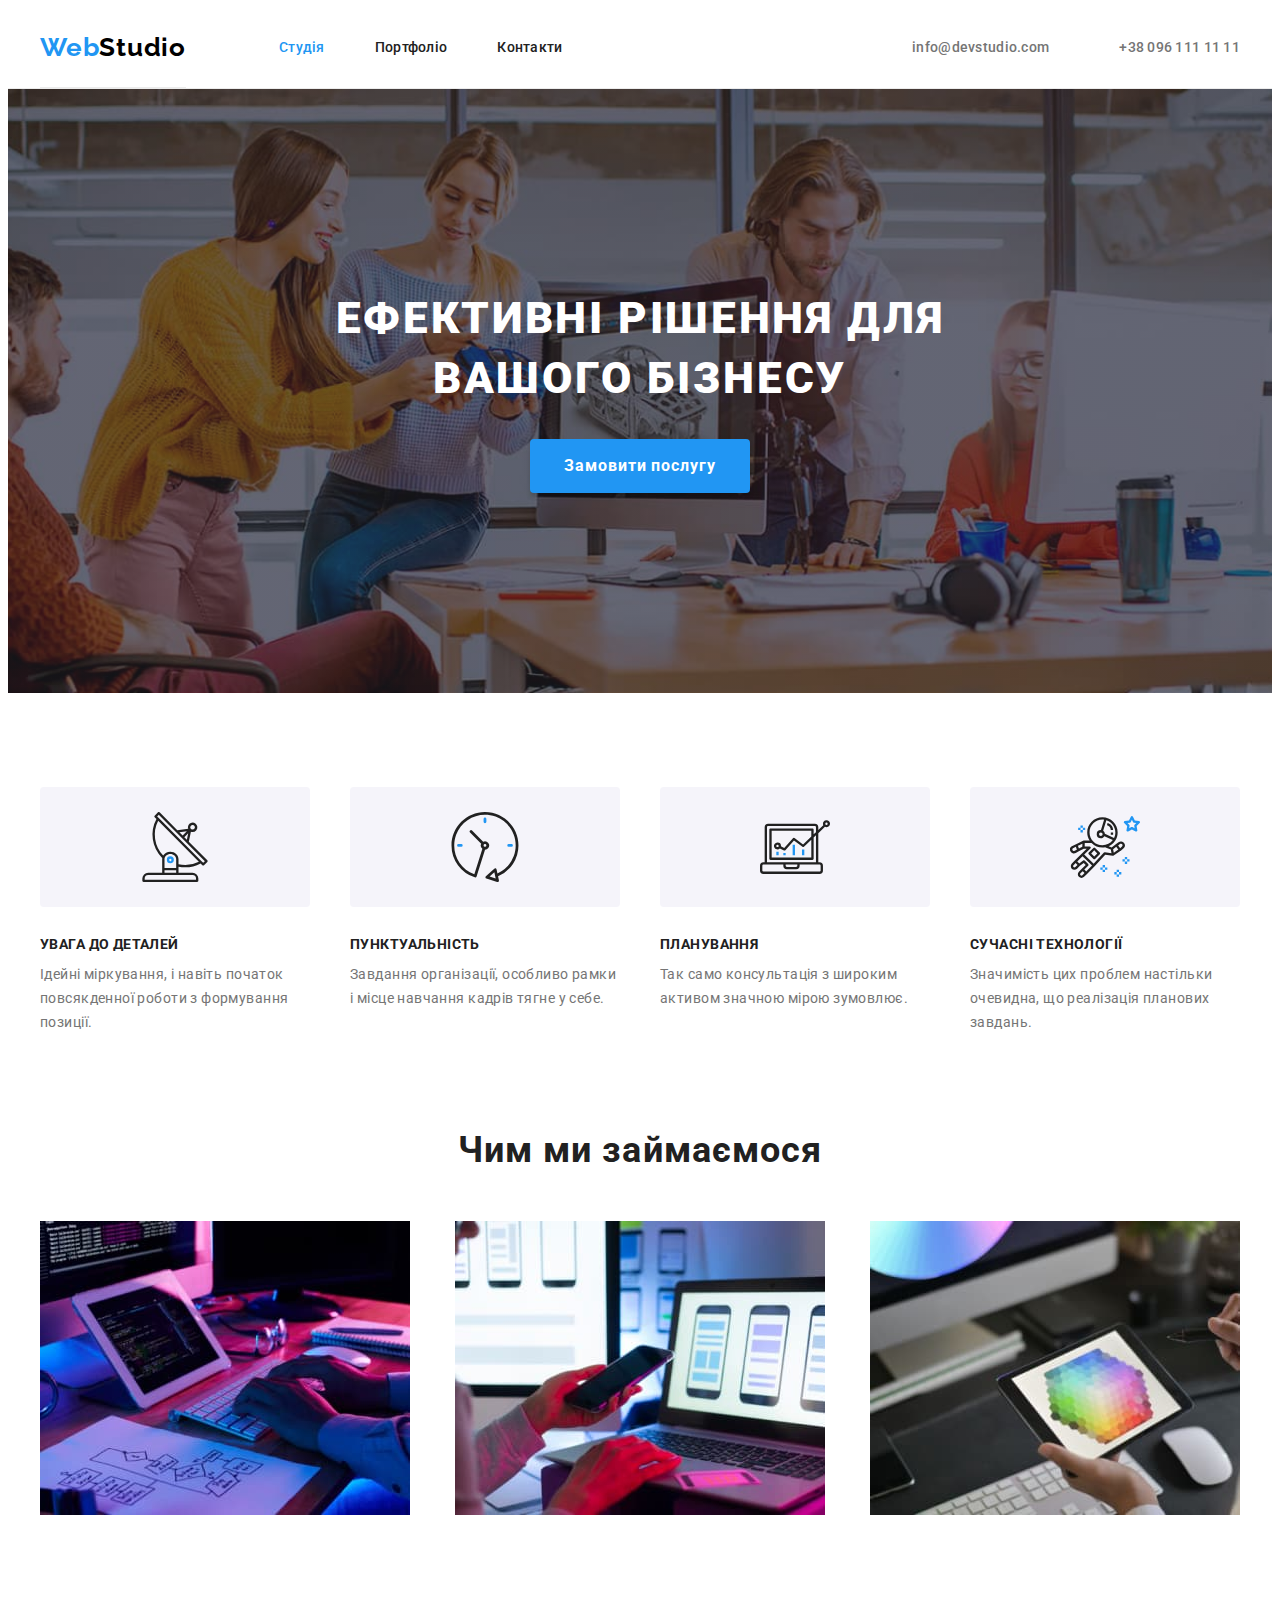
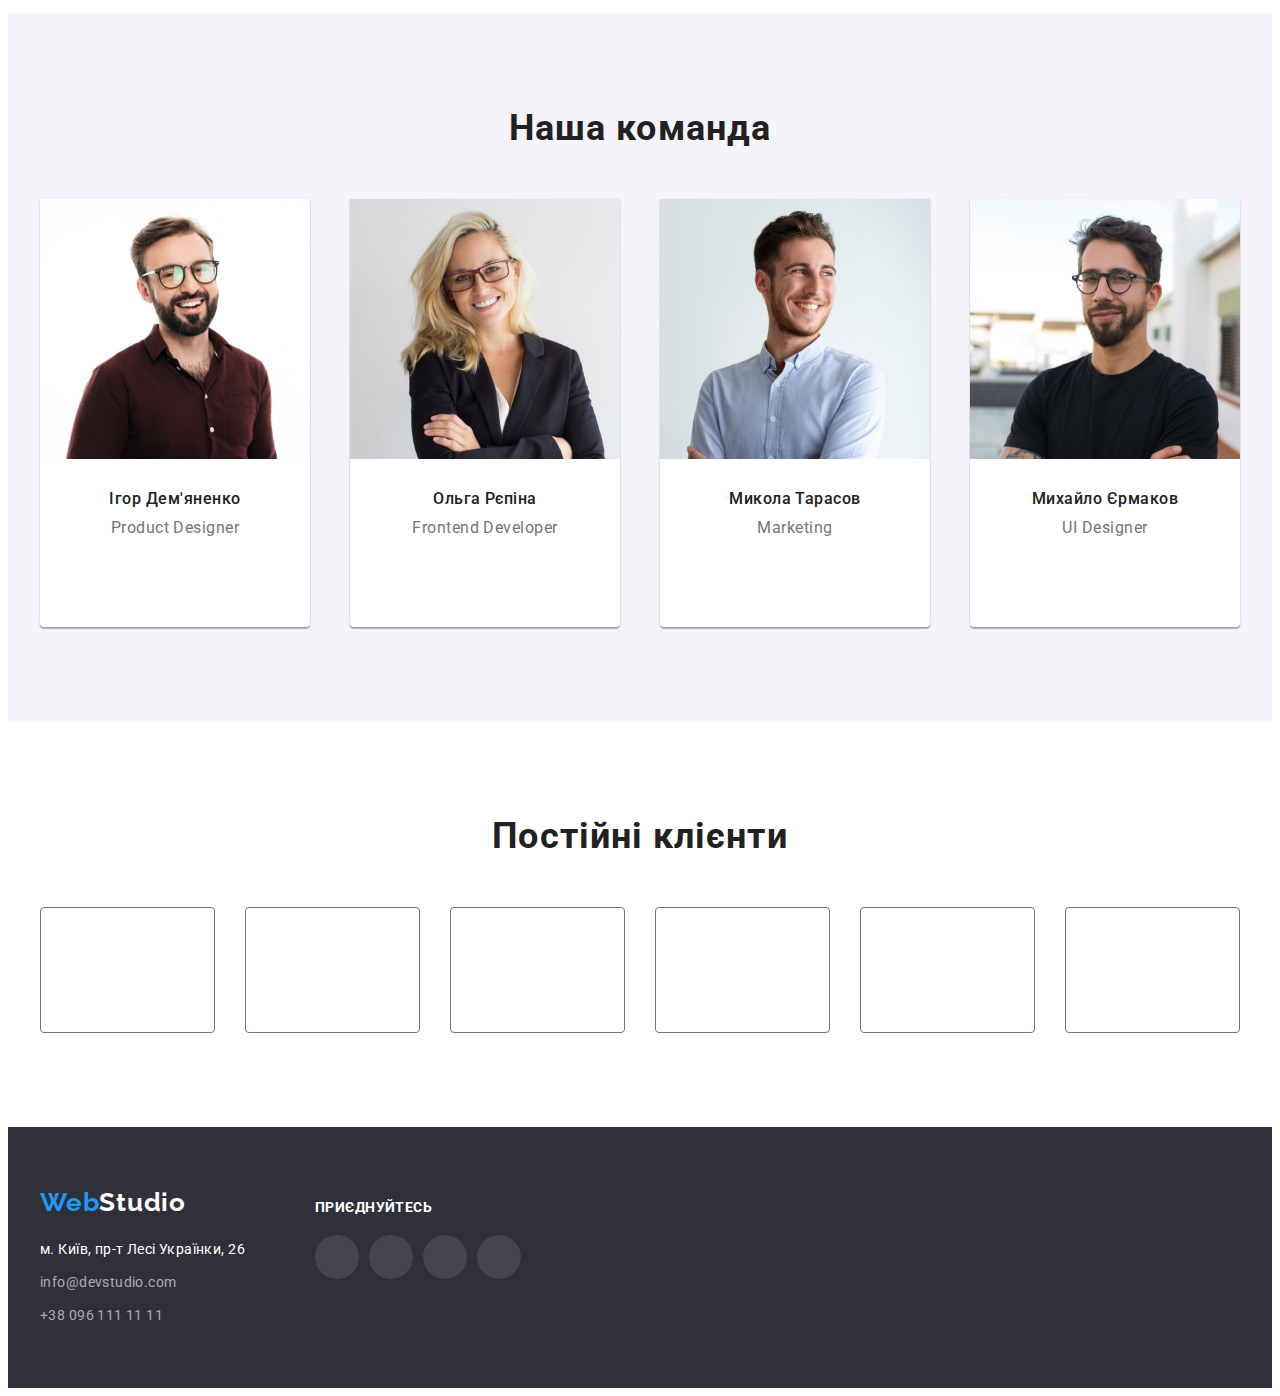
==== index.html @ 78f127bf "first commit" ====
<!DOCTYPE html>
<html lang="uk">
  <head>
    <meta charset="utf-8" />
    <meta name="description" content="Студія веб розробки" />
    <meta name="viewport" content="width=device-width, initial-scale=1.0" />
    <title>WebStudio</title>
    <link rel="preconnect" href="https://fonts.googleapis.com" />
    <link rel="preconnect" href="https://fonts.gstatic.com" crossorigin />
    <link
      href="https://fonts.googleapis.com/css2?family=Raleway:wght@700&family=Roboto:wght@400;500;700;900&display=swap"
      rel="stylesheet"
    />
    <link
      rel="stylesheet"
      href="https://cdnjs.cloudflare.com/ajax/libs/modern-normalize/1.1.0/modern-normalize.min.css"
      integrity="sha512-wpPYUAdjBVSE4KJnH1VR1HeZfpl1ub8YT/NKx4PuQ5NmX2tKuGu6U/JRp5y+Y8XG2tV+wKQpNHVUX03MfMFn9Q=="
      crossorigin="anonymous"
      referrerpolicy="no-referrer"
    />
    <link rel="stylesheet" href="./css/styles.css" />
  </head>

  <body>
    <header class="header">
      <nav class="container no-padding main-nav">
        <a href="./index.html" class="logo header"><span>Web</span>Studio</a>
        <ul class="site-nav list">
          <li class="item">
            <a href="./index.html" class="current link menu">Студія</a>
          </li>
          <li class="item">
            <a href="./portfolio.html" class="link menu">Портфоліо</a>
          </li>
          <li class="item"><a href="" class="link menu">Контакти</a></li>
        </ul>
        <ul class="site-nav list">
          <li class="item">
            <a href="mailto:info@devstudio.com" class="link contacts">
              <svg class="site-nav-icons-envelope">
                <use href="./images/icons.svg#icon-envelope"></use>
              </svg>
              info@devstudio.com
            </a>
          </li>
          <li class="item">
            <a href="tel:+380961111111" class="link contacts"
              ><svg class="site-nav-icons-smartphone">
                <use href="./images/icons.svg#icon-smartphone"></use>
              </svg>
              +38 096 111 11 11</a
            >
          </li>
        </ul>
      </nav>
    </header>

    <main>
      <section class="hero">
        <h1 class="hero-title">Ефективні рішення для вашого бізнесу</h1>
        <button type="button" class="button primary">Замовити послугу</button>
      </section>
      <section class="section">
        <div class="container">
          <h2 class="section-title hidden">Особливості</h2>
          <ul class="features list">
            <li class="features-item antenna">
              <h3 class="title">УВАГА ДО ДЕТАЛЕЙ</h3>
              <p class="text">
                Ідейні міркування, і навіть початок повсякденної роботи з
                формування позиції.
              </p>
            </li>
            <li class="features-item clock">
              <h3 class="title">ПУНКТУАЛЬНІСТЬ</h3>
              <p class="text">
                Завдання організації, особливо рамки і місце навчання кадрів
                тягне у себе.
              </p>
            </li>
            <li class="features-item diagram">
              <h3 class="title">ПЛАНУВАННЯ</h3>
              <p class="text">
                Так само консультація з широким активом значною мірою зумовлює.
              </p>
            </li>
            <li class="features-item astronaut">
              <h3 class="title">СУЧАСНІ ТЕХНОЛОГІЇ</h3>
              <p class="text">
                Значимість цих проблем настільки очевидна, що реалізація
                планових завдань.
              </p>
            </li>
          </ul>
        </div>
      </section>
      <section class="section no-top-padding">
        <div class="container">
          <h2 class="section-title">Чим ми займаємося</h2>
          <ul class="services list">
            <li>
              <img
                src="./images/keyboard.jpg"
                width="370"
                alt="людина друкує на клавіатурі"
              />
            </li>
            <li>
              <img src="./images/laptop.jpg" width="370" alt="телефон у руці" />
            </li>
            <li>
              <img
                src="./images/tablet.jpg"
                width="370"
                alt="планшет з кольоровою палитрою"
              />
            </li>
          </ul>
        </div>
      </section>
      <section class="section-accent">
        <div class="container">
          <h2 class="section-title">Наша команда</h2>
          <ul class="team list">
            <li class="item">
              <img
                src="./images/IgorD.jpg"
                width="270"
                alt="Ігор Дем'яненко"
                class="picture"
              />
              <div class="caption">
                <h3 class="title">Ігор Дем'яненко</h3>
                <p lang="en" class="text">Product Designer</p>
                <ul class="list social-list">
                  <li class="social-list-item">
                    <svg
                      class="social-list-icon"
                      width="20"
                      height="20"
                      aria-label="instagram"
                      lang="en"
                    >
                      <use href="./images/icons.svg#icon-instagram"></use>
                    </svg>
                  </li>
                  <li class="social-list-item">
                    <svg
                      class="social-list-icon"
                      width="20"
                      height="20"
                      aria-label="twitter"
                      lang="en"
                    >
                      <use href="./images/icons.svg#icon-twitter"></use>
                    </svg>
                  </li>
                  <li class="social-list-item">
                    <svg
                      class="social-list-icon"
                      width="20"
                      height="20"
                      aria-label="facebook"
                      lang="en"
                    >
                      <use href="./images/icons.svg#icon-facebook"></use>
                    </svg>
                  </li>
                  <li class="social-list-item">
                    <svg
                      class="social-list-icon"
                      width="20px"
                      height="20"
                      aria-label="linkedin"
                      lang="en"
                    >
                      <use href="./images/icons.svg#icon-linkedin"></use>
                    </svg>
                  </li>
                </ul>
              </div>
            </li>
            <li class="item">
              <img
                src="./images/OlgaR.jpg"
                width="270"
                alt="Ольга Рєпіна"
                class="picture"
              />
              <div class="caption">
                <h3 class="title">Ольга Рєпіна</h3>
                <p lang="en" class="text">Frontend Developer</p>
                <ul class="list social-list">
                  <li class="social-list-item">
                    <svg
                      class="social-list-icon"
                      width="20"
                      height="20"
                      aria-label="instagram"
                      lang="en"
                    >
                      <use href="./images/icons.svg#icon-instagram"></use>
                    </svg>
                  </li>
                  <li class="social-list-item">
                    <svg
                      class="social-list-icon"
                      width="20"
                      height="20"
                      aria-label="twitter"
                      lang="en"
                    >
                      <use href="./images/icons.svg#icon-twitter"></use>
                    </svg>
                  </li>
                  <li class="social-list-item">
                    <svg
                      class="social-list-icon"
                      width="20"
                      height="20"
                      aria-label="facebook"
                      lang="en"
                    >
                      <use href="./images/icons.svg#icon-facebook"></use>
                    </svg>
                  </li>
                  <li class="social-list-item">
                    <svg
                      class="social-list-icon"
                      width="20px"
                      height="20"
                      aria-label="linkedin"
                      lang="en"
                    >
                      <use href="./images/icons.svg#icon-linkedin"></use>
                    </svg>
                  </li>
                </ul>
              </div>
            </li>
            <li class="item">
              <img
                src="./images/MykolaT.jpg"
                width="270"
                alt="Микола Тарасов"
                class="picture"
              />
              <div class="caption">
                <h3 class="title">Микола Тарасов</h3>
                <p lang="en" class="text">Marketing</p>
                <ul class="list social-list">
                  <li class="social-list-item social-list-item-team">
                    <svg
                      class="social-list-icon"
                      width="20"
                      height="20"
                      aria-label="instagram"
                      lang="en"
                    >
                      <use href="./images/icons.svg#icon-instagram"></use>
                    </svg>
                  </li>
                  <li class="social-list-item social-list-item-team">
                    <svg
                      class="social-list-icon"
                      width="20"
                      height="20"
                      aria-label="twitter"
                      lang="en"
                    >
                      <use href="./images/icons.svg#icon-twitter"></use>
                    </svg>
                  </li>
                  <li class="social-list-item social-list-item-team">
                    <svg
                      class="social-list-icon"
                      width="20"
                      height="20"
                      aria-label="facebook"
                      lang="en"
                    >
                      <use href="./images/icons.svg#icon-facebook"></use>
                    </svg>
                  </li>
                  <li class="social-list-item social-list-item-team">
                    <svg
                      class="social-list-icon"
                      width="20px"
                      height="20"
                      aria-label="linkedin"
                      lang="en"
                    >
                      <use href="./images/icons.svg#icon-linkedin"></use>
                    </svg>
                  </li>
                </ul>
              </div>
            </li>
            <li class="item">
              <img
                src="./images/MyhailoY.jpg"
                width="270"
                alt="Михайло Єрмаков"
                class="picture"
              />
              <div class="caption">
                <h3 class="title">Михайло Єрмаков</h3>
                <p lang="en" class="text">UI Designer</p>
                <ul class="list social-list">
                  <li class="social-list-item">
                    <svg
                      class="social-list-icon"
                      width="20"
                      height="20"
                      aria-label="instagram"
                      lang="en"
                    >
                      <use href="./images/icons.svg#icon-instagram"></use>
                    </svg>
                  </li>
                  <li class="social-list-item">
                    <svg
                      class="social-list-icon"
                      width="20"
                      height="20"
                      aria-label="twitter"
                      lang="en"
                    >
                      <use href="./images/icons.svg#icon-twitter"></use>
                    </svg>
                  </li>
                  <li class="social-list-item">
                    <svg
                      class="social-list-icon"
                      width="20"
                      height="20"
                      aria-label="facebook"
                      lang="en"
                    >
                      <use href="./images/icons.svg#icon-facebook"></use>
                    </svg>
                  </li>
                  <li class="social-list-item">
                    <svg
                      class="social-list-icon"
                      width="20px"
                      height="20"
                      aria-label="linkedin"
                      lang="en"
                    >
                      <use href="./images/icons.svg#icon-linkedin"></use>
                    </svg>
                  </li>
                </ul>
              </div>
            </li>
          </ul>
        </div>
      </section>
      <section class="section">
        <div class="container">
          <h2 class="section-title">Постійні клієнти</h2>
          <ul class="list clients">
            <li class="clients-item">
              <svg class="clients-icon" width="106" height="60">
                <use href="./images/icons.svg#icon-Logo"></use>
              </svg>
            </li>
            <li class="clients-item">
              <svg class="clients-icon" width="106" height="60">
                <use href="./images/icons.svg#icon-Logo-1"></use>
              </svg>
            </li>
            <li class="clients-item">
              <svg class="clients-icon" width="106" height="60">
                <use href="./images/icons.svg#icon-Logo-2"></use>
              </svg>
            </li>
            <li class="clients-item">
              <svg class="clients-icon" width="106" height="60">
                <use href="./images/icons.svg#icon-Logo-3"></use>
              </svg>
            </li>
            <li class="clients-item">
              <svg class="clients-icon" width="106" height="60">
                <use href="./images/icons.svg#icon-Logo-4"></use>
              </svg>
            </li>
            <li class="clients-item">
              <svg class="clients-icon" width="106" height="60">
                <use href="./images/icons.svg#icon-Logo-5"></use>
              </svg>
            </li>
          </ul>
        </div>
      </section>
    </main>

    <footer class="footer">
      <div class="container footer-flex-container">
        <div class="footer-links">
          <a href="index.html" class="logo footer"><span>Web</span>Studio</a>
          <address>
            <ul class="list">
              <li class="item">
                <a
                  href="https://goo.gl/maps/HQZ7D9N381DyTUNg7"
                  target="_blank"
                  rel="noopener noreferrer"
                  class="address link"
                  >м. Київ, пр-т Лесі Українки, 26</a
                >
              </li>
              <li class="item">
                <a href="mailto:info@devstudio.com" class="link"
                  >info@devstudio.com</a
                >
              </li>
              <li class="item">
                <a href="tel:+380961111111" class="link">+38 096 111 11 11</a>
              </li>
            </ul>
          </address>
        </div>
        <div class="footer-social-list-container">
          <h3 class="footer-social-list-title">приєднуйтесь</h3>
          <ul class="list social-list">
            <li class="social-list-item social-list-item-dark">
              <svg
                class="footer-social-list-icon"
                width="20"
                height="20"
                aria-label="instagram"
                lang="en"
              >
                <use href="./images/icons.svg#icon-instagram"></use>
              </svg>
            </li>
            <li class="social-list-item social-list-item-dark">
              <svg
                class="footer-social-list-icon"
                width="20"
                height="20"
                aria-label="twitter"
                lang="en"
              >
                <use href="./images/icons.svg#icon-twitter"></use>
              </svg>
            </li>
            <li class="social-list-item social-list-item-dark">
              <svg
                class="footer-social-list-icon"
                width="20"
                height="20"
                aria-label="facebook"
                lang="en"
              >
                <use href="./images/icons.svg#icon-facebook"></use>
              </svg>
            </li>
            <li class="social-list-item social-list-item-dark">
              <svg
                class="footer-social-list-icon"
                width="20px"
                height="20"
                aria-label="linkedin"
                lang="en"
              >
                <use href="./images/icons.svg#icon-linkedin"></use>
              </svg>
            </li>
          </ul>
        </div>
      </div>
    </footer>
  </body>
</html>
---- css/styles.css ----
/* grey rgba(255, 255, 255, 0.6); */

:root {
        --primary-text-color: #757575;
        --title-text-color: #212121;
        --accent: #2196F3;
        --background-accent: #F5F4FA;
        --hero-background: #2F303A;
        --primary-bg: #FFFFFF;
        --social-icons: #AFB1B8;
}

.list {
        list-style: none;
        padding: 0;
        margin: 0;
}

body {
        font-family: 'Roboto', sans-serif;

        color: var(--primary-text-color);
        background-color: var(--primary-bg);
}

h2.hidden {
        visibility: hidden;
        height: 0px;
        margin-top: 0;
        margin-bottom: 0;
}

.container {
        width: 1200px;
        padding-left: 15px;
        padding-right: 15px;
        margin-left: auto;
        margin-right: auto;
}

/* Logo */
.logo {
        font-family: 'Raleway';
        font-weight: 700;
        font-size: 26px;
        line-height: 1.2;
        text-decoration: none;
        letter-spacing: 0.03em;
}

.logo.header {
        display: block;
        padding-top: 24px;
        padding-bottom: 24px;
        margin-right: 93px;

        color: #000000;
}

.logo.footer {
        display: block;
        margin-bottom: 20px;
        padding-top: 0;
        padding-bottom: 0px;

        color: var(--primary-bg);
}

.logo span {
        color: var(--accent);
}

/* site navigation */
.site-nav {
        display: flex;
}

.site-nav .item:not(:last-child) {
        margin-right: 50px;
}

.main-nav .site-nav + .site-nav {
        margin-left: auto;
}

.site-nav .link {
        display: block;
        padding-top: 32px;
        padding-bottom: 32px;

        font-weight: 500;
        font-size: 14px;
        line-height: 1.14;
        text-decoration: none;
        letter-spacing: 0.02em;
}

.header {
        border-bottom: 1px solid #ECECEC;
}

.header .main-nav {
        display: flex;
        align-items: center;
}

.site-nav .link.menu {
        color: var(--title-text-color);
}

.site-nav .link.contacts {
        color: var(--primary-text-color);
        display: flex;
        align-items: center;
}

.site-nav .link:hover, .site-nav .link:focus, .footer-contacts .link:hover, .footer-contacts .link:focus {
        color: var(--accent);
}

.site-nav .link.current {
        color: var(--accent);
}

.site-nav-icons-envelope {
        width: 16px;
        height: 12px;
        margin-right: 10px;
        fill: var(--primary-text-color);
}

.site-nav-icons-smartphone {
        width: 10px;
        height: 16px;
        margin-right: 10px;
        fill: var(--primary-text-color);
}

.link.contacts:hover .site-nav-icons-envelope,
.link.contacts:focus .site-nav-icons-envelope,
.link.contacts:hover .site-nav-icons-smartphone,
.link.contacts:focus .site-nav-icons-smartphone {
        fill: var(--accent);
}

/* Buttons */
.button {
        display: inline-block;
        min-width: 73px;

        font-family: inherit;
        font-size: 16px;
        text-align: center;
        cursor: pointer;
        text-align: center;
        border-radius: 4px;
        border-color: transparent;
}

.button.primary {
        padding: 10px 32px;
        box-shadow: 0px 4px 4px rgba(0, 0, 0, 0.15);
        border-radius: 4px;

        color:var(--primary-bg);
        background-color: var(--accent);
        font-weight: 700;
        line-height: 1.88;
        letter-spacing: 0.06em;

}

.button.secondary {
        padding: 6px 22px;
        border-radius: 4px;

        color: var(--title-text-color);
        background-color: var(--background-accent);
        font-weight: 500;
        line-height: 1.6; 
        letter-spacing: 0.03em;
}

.button.secondary:hover {
        padding: 6px 25px;

        color: var(--primary-bg);
        background-color: var(--accent);
        box-shadow: 0px 3px 1px rgba(0, 0, 0, 0.1), 0px 1px 2px rgba(0, 0, 0, 0.08), 0px 2px 2px rgba(0, 0, 0, 0.12);
}

/* hero block */
.hero {
        padding-top: 200px;
        padding-bottom: 200px;
        max-width: 1600px;
        margin-left: auto;
        margin-right: auto;

        background-color: var(--hero-background);
        background-image: linear-gradient(rgba(47, 48, 58, 0.4), rgba(47, 48, 58, 0.4)),
       
                url('../images/hero-background.jpg');
        background-size: cover;
        background-position: center;
        background-repeat: no-repeat;
        text-align: center;
}

.hero-title {
        margin-top: 0;
        margin-bottom: 30px;
        margin-left: auto;
        margin-right: auto;
        max-width: 696px;

        color: var(--primary-bg);
        font-weight: 900;
        font-size: 44px;
        line-height: 1.36;
        letter-spacing: 0.06em;
        text-transform: uppercase;
}
        

/* Sections */
.section {
        padding-top: 94px;
        padding-bottom: 94px;
}

.section.no-top-padding {
        padding-top: 0;
}

.section-title {
        margin-top: 0;
        margin-bottom: 50px;

        color:var(--title-text-color);
        font-size: 36px;
        line-height: 1.17;
        text-align: center;
        letter-spacing: 0.03em;
}

.section-accent {
        padding-top: 94px;
        padding-bottom: 94px;

        background: var(--background-accent);
}

/* Features section (list) */
.features {
        display: flex;
        justify-content: space-between;
}

.features-item {
        width: 270px;
}

.features-item::before{
        display: block;
        margin-bottom: 30px;
        content: '';
        height: 120px;
        border-radius: 4px;
        background-color: #F5F4FA;
        background-size: 70px;
        background-repeat: no-repeat;
        background-position: center;
}

.antenna::before{
        background-image: url(../images/antenna.svg);
}

.clock::before {
        background-image: url(../images/clock.svg);
}

.diagram::before {
        background-image: url(../images/diagram.svg);
}

.astronaut::before {
        background-image: url(../images/astronaut.svg);
}

.features .title {
        margin-top: 0;
        margin-bottom: 10px;

        color: var(--title-text-color);
        font-size: 14px;
        line-height: 1.14;
        text-transform: uppercase;
        letter-spacing: 0.03em;
}

.features .text {
        margin-top: 0;
        margin-bottom: 0;

        font-size: 14px;
        line-height: 1.71;
        letter-spacing: 0.03em;
}

/* Services section (list)*/
.services {
        display: flex;
        justify-content: space-between;
}

/* Team section (list)*/
.team {
        display: flex;
        justify-content: space-between;
}

.team .title {
        margin-top: 0;
        margin-bottom: 10px;

        color: var(--title-text-color);
        font-weight: 500;
        font-size: 16px;
        line-height: 1.19;        
        text-align: center;
        letter-spacing: 0.03em;
}

.team .text {
        margin-top: 0;
        margin-bottom: 16px;

        line-height: 1.19;
        text-align: center;
        letter-spacing: 0.03em;
}

.team .caption {
        padding-top: 30px;
        padding-bottom: 30px;
}

.team .picture {
        display: block;
}

.team .item {
        width: 270px;
        background-color: #FFFFFF;
        box-shadow: 0px 1px 3px rgba(0, 0, 0, 0.12), 0px 1px 1px rgba(0, 0, 0, 0.14), 0px 2px 1px rgba(0, 0, 0, 0.2);
        border-radius: 0px 0px 4px 4px;
}

.social-list {
        display: flex;
        justify-content: center;
        gap: 10px;
}

.social-list-item {
        display: flex;
        justify-content: center;
        align-items: center;
        width: 44px;
        height: 44px;
        border-radius: 50%;
}

.social-list-item-team {
        background-color: var(--primary-bg);
}

.social-list-icon {
        fill: var(--social-icons);
}

.social-list-item:hover .social-list-icon,
.social-list-item:focus .social-list-icon {
        fill: var(--primary-bg);
}

.social-list-item:hover,
.social-list-item:focus {
        background-color: var(--accent);
}

/* Clients */
.clients {
        display: flex;
        justify-content: center;
        align-items: center;
        gap: 30px;
}

.clients-item {
        padding: 16px 32px;
        width: 170px;
        height: 92px;
        border-color: var(--social-icons);
        border: 1px solid;
        border-radius: 4px;
}

.clients-icon {
        fill: var(--social-icons);
}

.clients-item:hover,
.clients-item:focus {
        border-color: var(--accent);
}

.clients-item:hover .clients-icon,
.clients-item:focus .clients-icon {
        fill: var(--accent);
}

/* Portfolio page: portfolio section */
.container .buttons {
        display: flex;
        justify-content: center;
        margin-bottom: 50px;
}

.buttons .item:not(:last-child) {
        margin-right: 8px;
}

.portfolio .item:hover {
        box-shadow: 0px 1px 1px rgba(0, 0, 0, 0.12), 0px 4px 4px rgba(0, 0, 0, 0.06), 1px 4px 6px rgba(0, 0, 0, 0.16);
}

.portfolio {
        display: flex;
        flex-wrap: wrap;
}

.portfolio .title {
        margin-top: 0;
        margin-bottom: 4px;

        color: var(--title-text-color);
        font-size: 18px;
        line-height: 2;
        letter-spacing: 0.06em;
}

.portfolio .text {
        margin-top: 0;
        margin-bottom: 0;

        color: var(--primary-text-color);
        line-height: 1.88;
        letter-spacing: 0.03em;
}

.portfolio .item {
        width: calc((100% - 60px) / 3);
        margin-right: 30px;
        margin-bottom: 30px;
}

.portfolio .item:nth-child(3n) {
        margin-right: 0;
}

.portfolio .item:nth-last-child(-n + 3) {
        margin-bottom: 0;
}

.portfolio .caption {
        padding: 20px 24px;
        border-left: 1px solid #EEEEEE;
        border-bottom: 1px solid #EEEEEE;
        border-right: 1px solid #EEEEEE;
}

.portfolio .picture {
        display: block;
}

/* Footer */
.footer {
        padding-top: 60px;
        padding-bottom: 60px;

        background-color: var(--hero-background);
}

.footer-flex-container {
        display: flex;
        gap: 70px;
}

.footer .link {
        display: flex;
        font-size: 14px;
        line-height: 1.71;
        text-decoration: none;
        letter-spacing: 0.03em;

        color: rgba(255, 255, 255, 0.6);
}

.footer .address.link {
        text-decoration: none;
        font-size: 14px;
        line-height: 1.71;
        font-style: normal;
        letter-spacing: 0.03em;

        color: var(--primary-bg);
}

.footer .item:not(:last-child) {
        margin-bottom: 9px;
}

address {
        font-style: normal;
}

.footer-social-list-container {
        padding-top: 12px;
        padding-bottom: 40px;
}

.footer-social-list-title {
        margin-top: 0;
        margin-bottom: 20px;
}

.footer-social-list-title {
        font-style: normal;
        font-weight: 700;
        font-size: 14px;
        line-height: 1.143;
        letter-spacing: 0.03em;
        text-transform: uppercase;
        color: var(--primary-bg);
}

.social-list-item-dark {
        background-color: rgba(255, 255, 255, 0.1);;
}


.footer-social-list-icon {
        fill: var(--primary-bg);
}
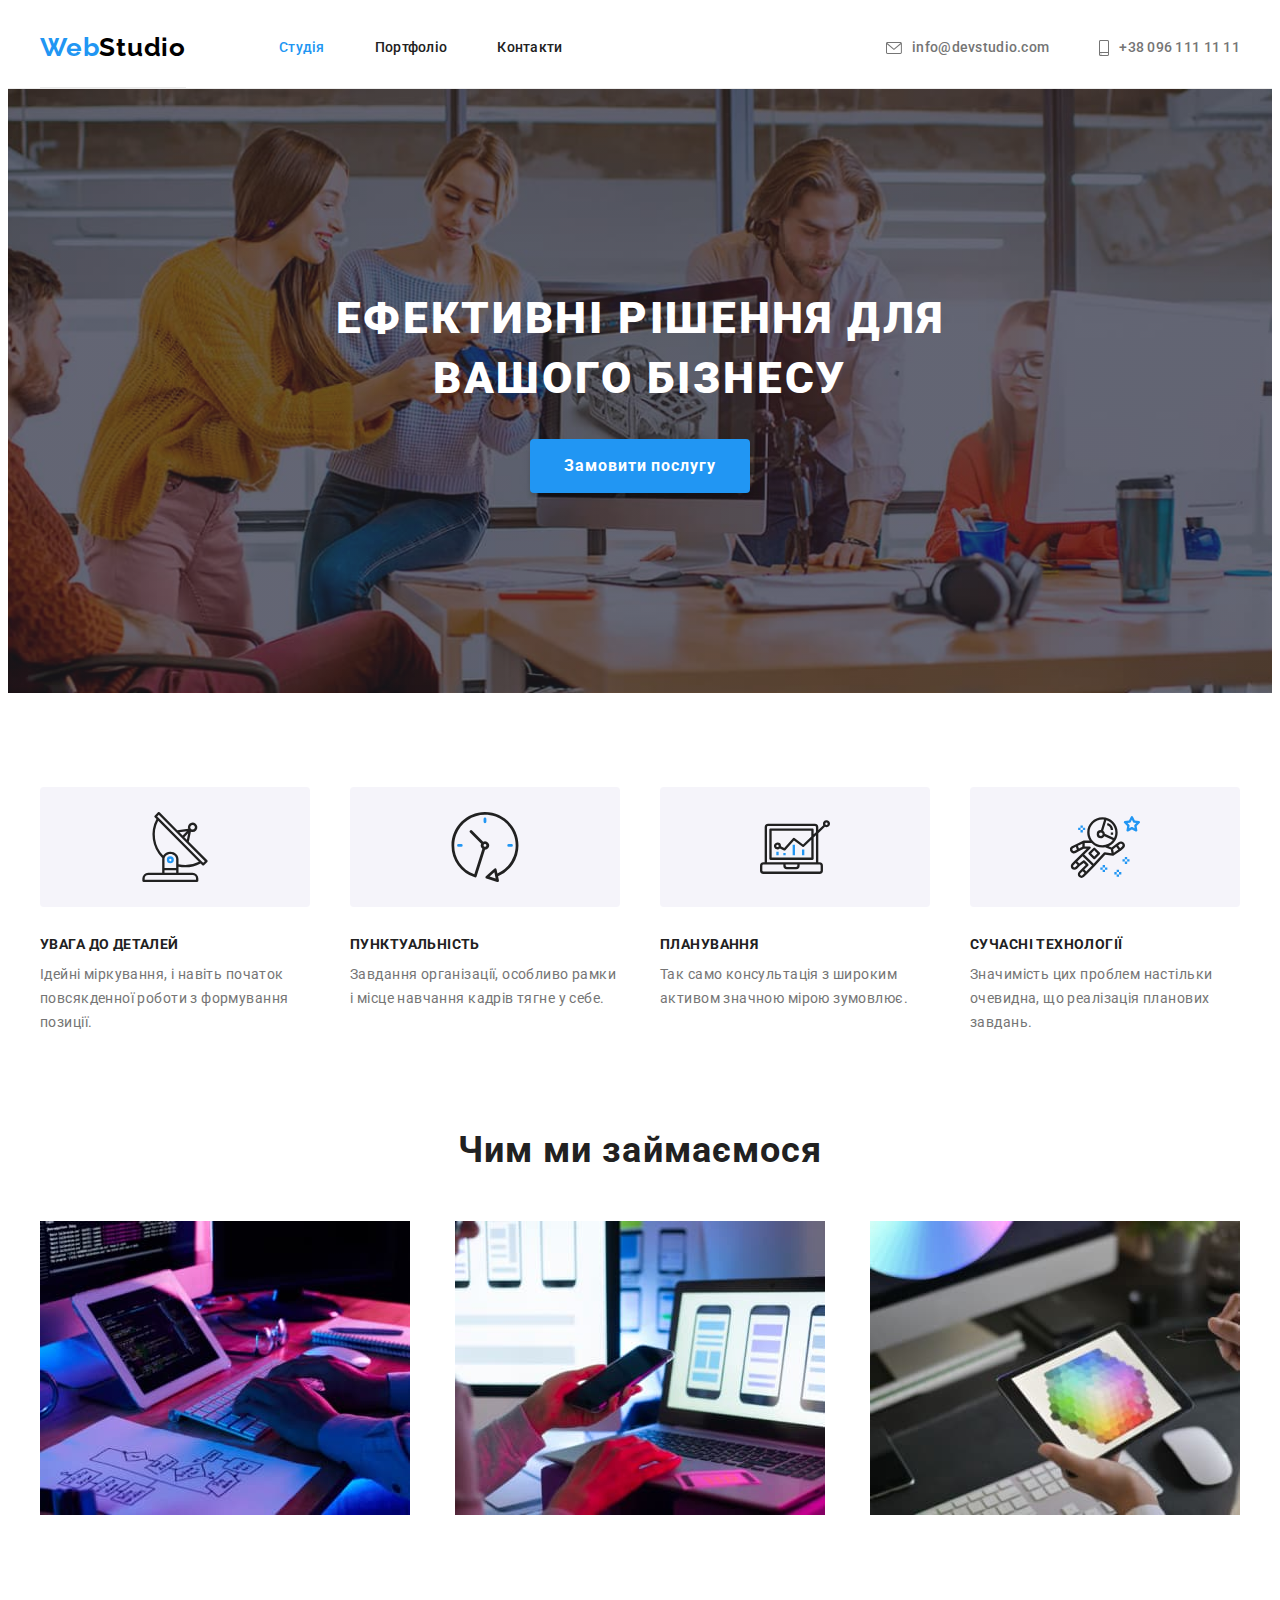
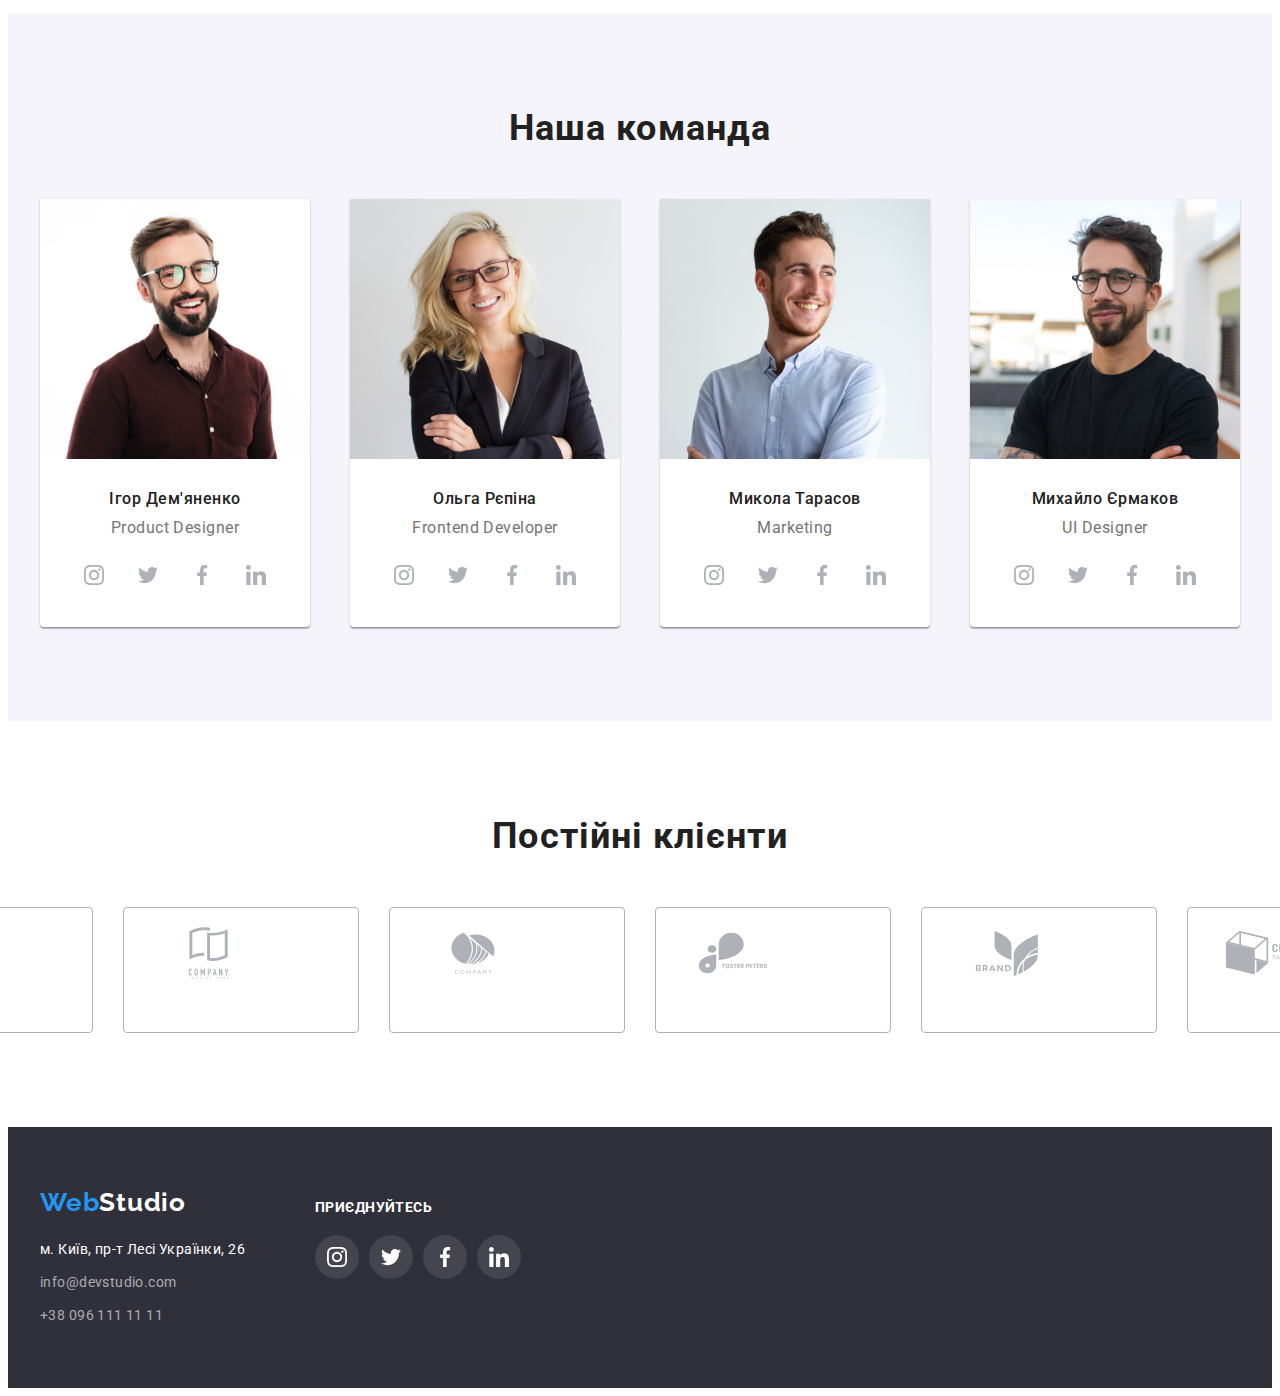
==== commit 8403c7e8: "edits" ====
--- a/index.html
+++ b/index.html
@@ -134,48 +134,56 @@
                 <p lang="en" class="text">Product Designer</p>
                 <ul class="list social-list">
                   <li class="social-list-item">
-                    <svg
-                      class="social-list-icon"
-                      width="20"
-                      height="20"
-                      aria-label="instagram"
-                      lang="en"
-                    >
-                      <use href="./images/icons.svg#icon-instagram"></use>
-                    </svg>
-                  </li>
-                  <li class="social-list-item">
-                    <svg
-                      class="social-list-icon"
-                      width="20"
-                      height="20"
-                      aria-label="twitter"
-                      lang="en"
-                    >
-                      <use href="./images/icons.svg#icon-twitter"></use>
-                    </svg>
-                  </li>
-                  <li class="social-list-item">
-                    <svg
-                      class="social-list-icon"
-                      width="20"
-                      height="20"
-                      aria-label="facebook"
-                      lang="en"
-                    >
-                      <use href="./images/icons.svg#icon-facebook"></use>
-                    </svg>
-                  </li>
-                  <li class="social-list-item">
-                    <svg
-                      class="social-list-icon"
-                      width="20px"
-                      height="20"
-                      aria-label="linkedin"
-                      lang="en"
-                    >
-                      <use href="./images/icons.svg#icon-linkedin"></use>
-                    </svg>
+                    <a href="" class="social-list-link social-list-link-team">
+                      <svg
+                        class="social-list-icon"
+                        width="20"
+                        height="20"
+                        aria-label="instagram"
+                        lang="en"
+                      >
+                        <use href="./images/icons.svg#icon-instagram"></use>
+                      </svg>
+                    </a>
+                  </li>
+                  <li class="social-list-item">
+                    <a href="" class="social-list-link social-list-link-team">
+                      <svg
+                        class="social-list-icon"
+                        width="20"
+                        height="20"
+                        aria-label="twitter"
+                        lang="en"
+                      >
+                        <use href="./images/icons.svg#icon-twitter"></use>
+                      </svg>
+                    </a>
+                  </li>
+                  <li class="social-list-item">
+                    <a href="" class="social-list-link social-list-link-team">
+                      <svg
+                        class="social-list-icon"
+                        width="20"
+                        height="20"
+                        aria-label="facebook"
+                        lang="en"
+                      >
+                        <use href="./images/icons.svg#icon-facebook"></use>
+                      </svg>
+                    </a>
+                  </li>
+                  <li class="social-list-item">
+                    <a href="" class="social-list-link social-list-link-team">
+                      <svg
+                        class="social-list-icon"
+                        width="20px"
+                        height="20"
+                        aria-label="linkedin"
+                        lang="en"
+                      >
+                        <use href="./images/icons.svg#icon-linkedin"></use>
+                      </svg>
+                    </a>
                   </li>
                 </ul>
               </div>
@@ -192,48 +200,56 @@
                 <p lang="en" class="text">Frontend Developer</p>
                 <ul class="list social-list">
                   <li class="social-list-item">
-                    <svg
-                      class="social-list-icon"
-                      width="20"
-                      height="20"
-                      aria-label="instagram"
-                      lang="en"
-                    >
-                      <use href="./images/icons.svg#icon-instagram"></use>
-                    </svg>
-                  </li>
-                  <li class="social-list-item">
-                    <svg
-                      class="social-list-icon"
-                      width="20"
-                      height="20"
-                      aria-label="twitter"
-                      lang="en"
-                    >
-                      <use href="./images/icons.svg#icon-twitter"></use>
-                    </svg>
-                  </li>
-                  <li class="social-list-item">
-                    <svg
-                      class="social-list-icon"
-                      width="20"
-                      height="20"
-                      aria-label="facebook"
-                      lang="en"
-                    >
-                      <use href="./images/icons.svg#icon-facebook"></use>
-                    </svg>
-                  </li>
-                  <li class="social-list-item">
-                    <svg
-                      class="social-list-icon"
-                      width="20px"
-                      height="20"
-                      aria-label="linkedin"
-                      lang="en"
-                    >
-                      <use href="./images/icons.svg#icon-linkedin"></use>
-                    </svg>
+                    <a href="" class="social-list-link social-list-link-team">
+                      <svg
+                        class="social-list-icon"
+                        width="20"
+                        height="20"
+                        aria-label="instagram"
+                        lang="en"
+                      >
+                        <use href="./images/icons.svg#icon-instagram"></use>
+                      </svg>
+                    </a>
+                  </li>
+                  <li class="social-list-item">
+                    <a href="" class="social-list-link social-list-link-team">
+                      <svg
+                        class="social-list-icon"
+                        width="20"
+                        height="20"
+                        aria-label="twitter"
+                        lang="en"
+                      >
+                        <use href="./images/icons.svg#icon-twitter"></use>
+                      </svg>
+                    </a>
+                  </li>
+                  <li class="social-list-item">
+                    <a href="" class="social-list-link social-list-link-team">
+                      <svg
+                        class="social-list-icon"
+                        width="20"
+                        height="20"
+                        aria-label="facebook"
+                        lang="en"
+                      >
+                        <use href="./images/icons.svg#icon-facebook"></use>
+                      </svg>
+                    </a>
+                  </li>
+                  <li class="social-list-item">
+                    <a href="" class="social-list-link social-list-link-team">
+                      <svg
+                        class="social-list-icon"
+                        width="20px"
+                        height="20"
+                        aria-label="linkedin"
+                        lang="en"
+                      >
+                        <use href="./images/icons.svg#icon-linkedin"></use>
+                      </svg>
+                    </a>
                   </li>
                 </ul>
               </div>
@@ -249,49 +265,57 @@
                 <h3 class="title">Микола Тарасов</h3>
                 <p lang="en" class="text">Marketing</p>
                 <ul class="list social-list">
-                  <li class="social-list-item social-list-item-team">
-                    <svg
-                      class="social-list-icon"
-                      width="20"
-                      height="20"
-                      aria-label="instagram"
-                      lang="en"
-                    >
-                      <use href="./images/icons.svg#icon-instagram"></use>
-                    </svg>
-                  </li>
-                  <li class="social-list-item social-list-item-team">
-                    <svg
-                      class="social-list-icon"
-                      width="20"
-                      height="20"
-                      aria-label="twitter"
-                      lang="en"
-                    >
-                      <use href="./images/icons.svg#icon-twitter"></use>
-                    </svg>
-                  </li>
-                  <li class="social-list-item social-list-item-team">
-                    <svg
-                      class="social-list-icon"
-                      width="20"
-                      height="20"
-                      aria-label="facebook"
-                      lang="en"
-                    >
-                      <use href="./images/icons.svg#icon-facebook"></use>
-                    </svg>
-                  </li>
-                  <li class="social-list-item social-list-item-team">
-                    <svg
-                      class="social-list-icon"
-                      width="20px"
-                      height="20"
-                      aria-label="linkedin"
-                      lang="en"
-                    >
-                      <use href="./images/icons.svg#icon-linkedin"></use>
-                    </svg>
+                  <li class="social-list-item">
+                    <a href="" class="social-list-link social-list-link-team">
+                      <svg
+                        class="social-list-icon"
+                        width="20"
+                        height="20"
+                        aria-label="instagram"
+                        lang="en"
+                      >
+                        <use href="./images/icons.svg#icon-instagram"></use>
+                      </svg>
+                    </a>
+                  </li>
+                  <li class="social-list-item">
+                    <a href="" class="social-list-link social-list-link-team">
+                      <svg
+                        class="social-list-icon"
+                        width="20"
+                        height="20"
+                        aria-label="twitter"
+                        lang="en"
+                      >
+                        <use href="./images/icons.svg#icon-twitter"></use>
+                      </svg>
+                    </a>
+                  </li>
+                  <li class="social-list-item">
+                    <a href="" class="social-list-link social-list-link-team">
+                      <svg
+                        class="social-list-icon"
+                        width="20"
+                        height="20"
+                        aria-label="facebook"
+                        lang="en"
+                      >
+                        <use href="./images/icons.svg#icon-facebook"></use>
+                      </svg>
+                    </a>
+                  </li>
+                  <li class="social-list-item">
+                    <a href="" class="social-list-link social-list-link-team">
+                      <svg
+                        class="social-list-icon"
+                        width="20px"
+                        height="20"
+                        aria-label="linkedin"
+                        lang="en"
+                      >
+                        <use href="./images/icons.svg#icon-linkedin"></use>
+                      </svg>
+                    </a>
                   </li>
                 </ul>
               </div>
@@ -308,48 +332,56 @@
                 <p lang="en" class="text">UI Designer</p>
                 <ul class="list social-list">
                   <li class="social-list-item">
-                    <svg
-                      class="social-list-icon"
-                      width="20"
-                      height="20"
-                      aria-label="instagram"
-                      lang="en"
-                    >
-                      <use href="./images/icons.svg#icon-instagram"></use>
-                    </svg>
-                  </li>
-                  <li class="social-list-item">
-                    <svg
-                      class="social-list-icon"
-                      width="20"
-                      height="20"
-                      aria-label="twitter"
-                      lang="en"
-                    >
-                      <use href="./images/icons.svg#icon-twitter"></use>
-                    </svg>
-                  </li>
-                  <li class="social-list-item">
-                    <svg
-                      class="social-list-icon"
-                      width="20"
-                      height="20"
-                      aria-label="facebook"
-                      lang="en"
-                    >
-                      <use href="./images/icons.svg#icon-facebook"></use>
-                    </svg>
-                  </li>
-                  <li class="social-list-item">
-                    <svg
-                      class="social-list-icon"
-                      width="20px"
-                      height="20"
-                      aria-label="linkedin"
-                      lang="en"
-                    >
-                      <use href="./images/icons.svg#icon-linkedin"></use>
-                    </svg>
+                    <a href="" class="social-list-link social-list-link-team">
+                      <svg
+                        class="social-list-icon"
+                        width="20"
+                        height="20"
+                        aria-label="instagram"
+                        lang="en"
+                      >
+                        <use href="./images/icons.svg#icon-instagram"></use>
+                      </svg>
+                    </a>
+                  </li>
+                  <li class="social-list-item">
+                    <a href="" class="social-list-link social-list-link-team">
+                      <svg
+                        class="social-list-icon"
+                        width="20"
+                        height="20"
+                        aria-label="twitter"
+                        lang="en"
+                      >
+                        <use href="./images/icons.svg#icon-twitter"></use>
+                      </svg>
+                    </a>
+                  </li>
+                  <li class="social-list-item">
+                    <a href="" class="social-list-link social-list-link-team">
+                      <svg
+                        class="social-list-icon"
+                        width="20"
+                        height="20"
+                        aria-label="facebook"
+                        lang="en"
+                      >
+                        <use href="./images/icons.svg#icon-facebook"></use>
+                      </svg>
+                    </a>
+                  </li>
+                  <li class="social-list-item">
+                    <a href="" class="social-list-link social-list-link-team">
+                      <svg
+                        class="social-list-icon"
+                        width="20px"
+                        height="20"
+                        aria-label="linkedin"
+                        lang="en"
+                      >
+                        <use href="./images/icons.svg#icon-linkedin"></use>
+                      </svg>
+                    </a>
                   </li>
                 </ul>
               </div>
@@ -362,34 +394,46 @@
           <h2 class="section-title">Постійні клієнти</h2>
           <ul class="list clients">
             <li class="clients-item">
-              <svg class="clients-icon" width="106" height="60">
-                <use href="./images/icons.svg#icon-Logo"></use>
-              </svg>
+              <a href="" class="clients-link">
+                <svg class="clients-icon" width="106" height="60">
+                  <use href="./images/icons.svg#icon-Logo"></use>
+                </svg>
+              </a>
             </li>
             <li class="clients-item">
-              <svg class="clients-icon" width="106" height="60">
-                <use href="./images/icons.svg#icon-Logo-1"></use>
-              </svg>
+              <a href="" class="clients-link">
+                <svg class="clients-icon" width="106" height="60">
+                  <use href="./images/icons.svg#icon-Logo-1"></use>
+                </svg>
+              </a>
             </li>
             <li class="clients-item">
-              <svg class="clients-icon" width="106" height="60">
-                <use href="./images/icons.svg#icon-Logo-2"></use>
-              </svg>
+              <a href="" class="clients-link">
+                <svg class="clients-icon" width="106" height="60">
+                  <use href="./images/icons.svg#icon-Logo-2"></use>
+                </svg>
+              </a>
             </li>
             <li class="clients-item">
-              <svg class="clients-icon" width="106" height="60">
-                <use href="./images/icons.svg#icon-Logo-3"></use>
-              </svg>
+              <a href="" class="clients-link">
+                <svg class="clients-icon" width="106" height="60">
+                  <use href="./images/icons.svg#icon-Logo-3"></use>
+                </svg>
+              </a>
             </li>
             <li class="clients-item">
-              <svg class="clients-icon" width="106" height="60">
-                <use href="./images/icons.svg#icon-Logo-4"></use>
-              </svg>
+              <a href="" class="clients-link">
+                <svg class="clients-icon" width="106" height="60">
+                  <use href="./images/icons.svg#icon-Logo-4"></use>
+                </svg>
+              </a>
             </li>
             <li class="clients-item">
-              <svg class="clients-icon" width="106" height="60">
-                <use href="./images/icons.svg#icon-Logo-5"></use>
-              </svg>
+              <a href="" class="clients-link">
+                <svg class="clients-icon" width="106" height="60">
+                  <use href="./images/icons.svg#icon-Logo-5"></use>
+                </svg>
+              </a>
             </li>
           </ul>
         </div>
@@ -425,49 +469,57 @@
         <div class="footer-social-list-container">
           <h3 class="footer-social-list-title">приєднуйтесь</h3>
           <ul class="list social-list">
-            <li class="social-list-item social-list-item-dark">
-              <svg
-                class="footer-social-list-icon"
-                width="20"
-                height="20"
-                aria-label="instagram"
-                lang="en"
-              >
-                <use href="./images/icons.svg#icon-instagram"></use>
-              </svg>
-            </li>
-            <li class="social-list-item social-list-item-dark">
-              <svg
-                class="footer-social-list-icon"
-                width="20"
-                height="20"
-                aria-label="twitter"
-                lang="en"
-              >
-                <use href="./images/icons.svg#icon-twitter"></use>
-              </svg>
-            </li>
-            <li class="social-list-item social-list-item-dark">
-              <svg
-                class="footer-social-list-icon"
-                width="20"
-                height="20"
-                aria-label="facebook"
-                lang="en"
-              >
-                <use href="./images/icons.svg#icon-facebook"></use>
-              </svg>
-            </li>
-            <li class="social-list-item social-list-item-dark">
-              <svg
-                class="footer-social-list-icon"
-                width="20px"
-                height="20"
-                aria-label="linkedin"
-                lang="en"
-              >
-                <use href="./images/icons.svg#icon-linkedin"></use>
-              </svg>
+            <li class="social-list-item">
+              <a href="" class="social-list-link social-list-link-dark">
+                <svg
+                  class="footer-social-list-icon"
+                  width="20"
+                  height="20"
+                  aria-label="instagram"
+                  lang="en"
+                >
+                  <use href="./images/icons.svg#icon-instagram"></use>
+                </svg>
+              </a>
+            </li>
+            <li class="social-list-item">
+              <a href="" class="social-list-link social-list-link-dark">
+                <svg
+                  class="footer-social-list-icon"
+                  width="20"
+                  height="20"
+                  aria-label="twitter"
+                  lang="en"
+                >
+                  <use href="./images/icons.svg#icon-twitter"></use>
+                </svg>
+              </a>
+            </li>
+            <li class="social-list-item">
+              <a href="" class="social-list-link social-list-link-dark">
+                <svg
+                  class="footer-social-list-icon"
+                  width="20"
+                  height="20"
+                  aria-label="facebook"
+                  lang="en"
+                >
+                  <use href="./images/icons.svg#icon-facebook"></use>
+                </svg>
+              </a>
+            </li>
+            <li class="social-list-item">
+              <a href="" class="social-list-link social-list-link-dark">
+                <svg
+                  class="footer-social-list-icon"
+                  width="20px"
+                  height="20"
+                  aria-label="linkedin"
+                  lang="en"
+                >
+                  <use href="./images/icons.svg#icon-linkedin"></use>
+                </svg>
+              </a>
             </li>
           </ul>
         </div>
--- a/css/styles.css
+++ b/css/styles.css
@@ -16,6 +16,10 @@
         margin: 0;
 }
 
+.link {
+        text-decoration: none;
+}
+
 body {
         font-family: 'Roboto', sans-serif;
 
@@ -364,7 +368,7 @@
         gap: 10px;
 }
 
-.social-list-item {
+.social-list-link {
         display: flex;
         justify-content: center;
         align-items: center;
@@ -373,7 +377,7 @@
         border-radius: 50%;
 }
 
-.social-list-item-team {
+.social-list-link-team {
         background-color: var(--primary-bg);
 }
 
@@ -381,13 +385,13 @@
         fill: var(--social-icons);
 }
 
-.social-list-item:hover .social-list-icon,
-.social-list-item:focus .social-list-icon {
+.social-list-link:hover .social-list-icon,
+.social-list-link:focus .social-list-icon {
         fill: var(--primary-bg);
 }
 
-.social-list-item:hover,
-.social-list-item:focus {
+.social-list-link:hover,
+.social-list-link:focus {
         background-color: var(--accent);
 }
 
@@ -399,12 +403,14 @@
         gap: 30px;
 }
 
-.clients-item {
+.clients-link {
+        display: block;
         padding: 16px 32px;
         width: 170px;
         height: 92px;
         border-color: var(--social-icons);
-        border: 1px solid;
+        border-width: 1px;
+        border-style: solid;
         border-radius: 4px;
 }
 
@@ -412,13 +418,13 @@
         fill: var(--social-icons);
 }
 
-.clients-item:hover,
-.clients-item:focus {
+.clients-link:hover,
+.clients-link:focus {
         border-color: var(--accent);
 }
 
-.clients-item:hover .clients-icon,
-.clients-item:focus .clients-icon {
+.clients-link:hover .clients-icon,
+.clients-link:focus .clients-icon {
         fill: var(--accent);
 }
 
@@ -431,10 +437,6 @@
 
 .buttons .item:not(:last-child) {
         margin-right: 8px;
-}
-
-.portfolio .item:hover {
-        box-shadow: 0px 1px 1px rgba(0, 0, 0, 0.12), 0px 4px 4px rgba(0, 0, 0, 0.06), 1px 4px 6px rgba(0, 0, 0, 0.16);
 }
 
 .portfolio {
@@ -486,6 +488,11 @@
         display: block;
 }
 
+.portfolio-link:hover {
+        display: block;
+        box-shadow: 0px 1px 1px rgba(0, 0, 0, 0.12), 0px 4px 4px rgba(0, 0, 0, 0.06), 1px 4px 6px rgba(0, 0, 0, 0.16);
+}
+
 /* Footer */
 .footer {
         padding-top: 60px;
@@ -547,7 +554,7 @@
         color: var(--primary-bg);
 }
 
-.social-list-item-dark {
+.social-list-link-dark {
         background-color: rgba(255, 255, 255, 0.1);;
 }
 
